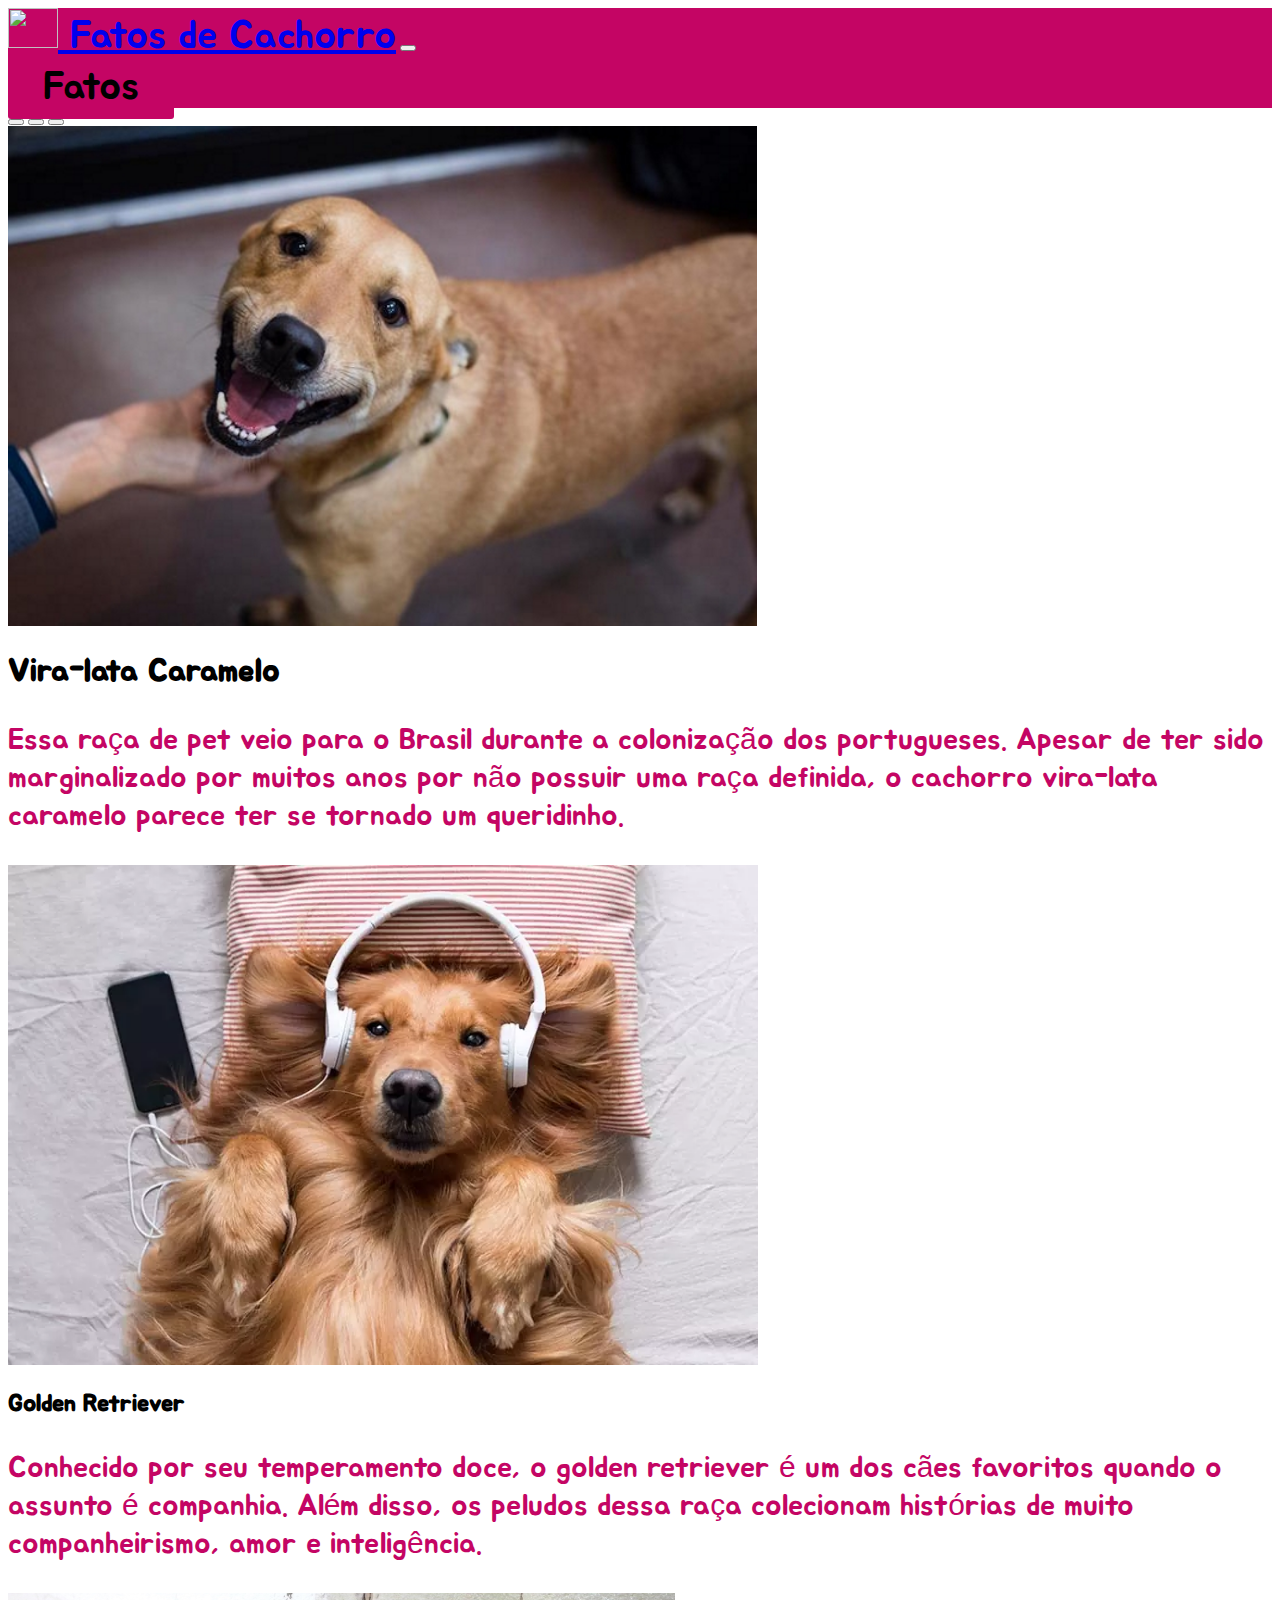
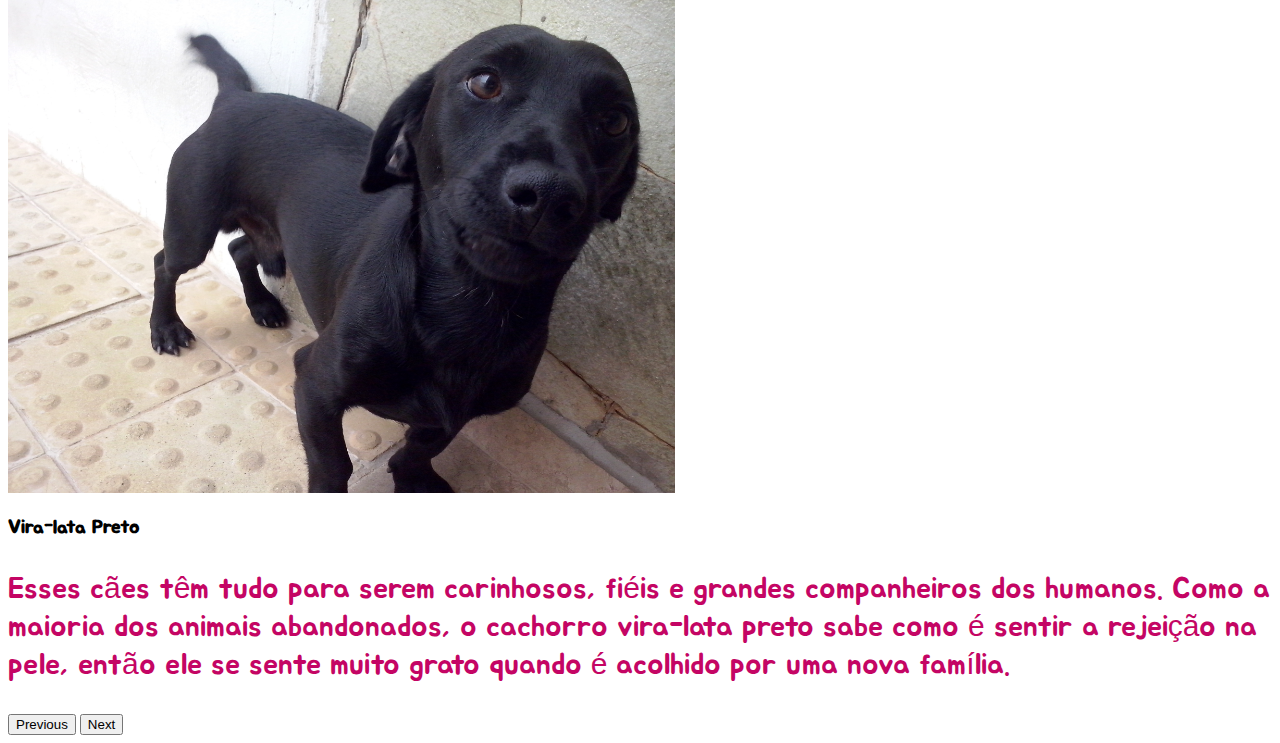
==== index.html @ 77b0a8a6 "Commit" ====
<!DOCTYPE html>
<html lang="pt-br">

<head>
  <meta charset="UTF-8">
  <title>Fatos sobre Cachorros</title>
  <link rel="stylesheet" href="./Assets/Css/main.css">
  <link rel="shortcut icon"
    href="https://img.favpng.com/23/19/22/animals-icon-woof-woof-icon-dog-icon-png-favpng-qYRWzpkHmgVLvV2yLnAdzCaRW.jpg"
    type="imagem">
  <link href="https://cdn.jsdelivr.net/npm/bootstrap@5.1.3/dist/css/bootstrap.min.css" rel="stylesheet"
    integrity="sha384-1BmE4kWBq78iYhFldvKuhfTAU6auU8tT94WrHftjDbrCEXSU1oBoqyl2QvZ6jIW3" crossorigin="anonymous">
  <link rel="preconnect" href="https://fonts.googleapis.com">
  <link rel="preconnect" href="https://fonts.gstatic.com" crossorigin>
  <link href="https://fonts.googleapis.com/css2?family=Jua&display=swap" rel="stylesheet">
</head>

<body>
  <header>
    <nav class="navbar navbar-expand-lg navbar-light bg-light">
      <div class="container-fluid cor-nav">
        <a class="navbar-brand" href="#"><img
            src="https://encrypted-tbn0.gstatic.com/images?q=tbn:ANd9GcRJn_QAUdWgS8KyXrrwFNQvWGMW3zSPuUCX5Q&usqp=CAU"
            alt="" width="50" height="40" class="d-inline-block align-text-top"> Fatos de Cachorro</a>
        <button class="navbar-toggler" type="button" data-bs-toggle="collapse" data-bs-target="#navbarNavAltMarkup"
          aria-controls="navbarNavAltMarkup" aria-expanded="false" aria-label="Toggle navigation">
          <span class="navbar-toggler-icon"></span>
        </button>
        <div class="collapse navbar-collapse" id="navbarNavAltMarkup">
          <div class="navbar-nav botao">
            <a href="./Assets/Páginas/fatos.html">Fatos</a>
          </div>
        </div>
      </div>
    </nav>
  </header>
  <main>
    <div id="carouselExampleCaptions" class="carousel slide" data-bs-ride="carousel">
      <div class="carousel-indicators">
        <button type="button" data-bs-target="#carouselExampleCaptions" data-bs-slide-to="0" class="active"
          aria-current="true" aria-label="Slide 1"></button>
        <button type="button" data-bs-target="#carouselExampleCaptions" data-bs-slide-to="1"
          aria-label="Slide 2"></button>
        <button type="button" data-bs-target="#carouselExampleCaptions" data-bs-slide-to="2"
          aria-label="Slide 3"></button>
      </div>

      <div class="carousel-inner">
        <div class="carousel-item active">
          <img src="./Assets/Imagens/caramelo.png.jpg" class="d-block w-100 imagem-cachorro"
            alt="Imagem cachorro caramelo">
          <div class="carousel-caption d-none d-md-block">
            <h1 class="fonte display-4">Vira-lata Caramelo</h1>
            <p>Essa raça de pet veio para o Brasil durante a colonização dos portugueses. Apesar de ter sido
              marginalizado por
              muitos anos por não possuir uma raça definida, o cachorro vira-lata caramelo parece ter se tornado um
              queridinho.</p>
          </div>
        </div>
        <div class="carousel-item">
          <img src="./Assets/Imagens/Golden.png.webp" class="d-block w-100 imagem-cachorro"
            alt="Imagem cachorro da raça Golden">
          <div class="carousel-caption d-none d-md-block">
            <h2 class="fonte display-4">Golden Retriever</h2>
            <p>Conhecido por seu temperamento doce, o golden retriever é um dos cães favoritos quando o assunto é
              companhia.
              Além disso, os peludos dessa raça colecionam histórias de muito companheirismo, amor e inteligência.</p>
          </div>
        </div>
        <div class="carousel-item">
          <img src="./Assets/Imagens/cachorro-preto.png" class="d-block w-100 imagem-cachorro-1"
            alt="Imagem cachorro filhote preto">
          <div class="carousel-caption d-none d-md-block">
            <h3 class="fonte display-4">Vira-lata Preto</h3>
            <p>Esses cães têm tudo para serem carinhosos, fiéis e grandes companheiros dos humanos. Como a maioria dos
              animais abandonados, o cachorro vira-lata preto sabe como é sentir a rejeição na pele, então ele se sente
              muito grato quando é acolhido por uma nova família.</p>
          </div>
        </div>
      </div>
      <button class="carousel-control-prev" type="button" data-bs-target="#carouselExampleCaptions"
        data-bs-slide="prev">
        <span class="carousel-control-prev-icon" aria-hidden="true"></span>
        <span class="visually-hidden">Previous</span>
      </button>
      <button class="carousel-control-next" type="button" data-bs-target="#carouselExampleCaptions"
        data-bs-slide="next">
        <span class="carousel-control-next-icon" aria-hidden="true"></span>
        <span class="visually-hidden">Next</span>
      </button>
    </div>
  </main>
  <script src="./Assets/javaScript/main.js"></script>
  <script src="https://cdn.jsdelivr.net/npm/bootstrap@5.1.3/dist/js/bootstrap.bundle.min.js"
    integrity="sha384-ka7Sk0Gln4gmtz2MlQnikT1wXgYsOg+OMhuP+IlRH9sENBO0LRn5q+8nbTov4+1p"
    crossorigin="anonymous"></script>
</body>

</html>
---- Assets/Css/main.css ----
.imagem-cachorro {
height: 500px;
object-fit: cover;
object-position: 0 25%;
}

.imagem-cachorro-1 {
    height: 500px;
    object-fit: cover;
    object-position: 0 15%;
}

p {
    font-family: 'Jua', sans-serif;
    font-size: 30px;
    color:rgb(196, 5, 100);
}
a{
    font-family: 'Jua', sans-serif;
    font-size: 40px;   
}

.fonte{
    font-family: 'Jua', sans-serif;
    color: black;
    
}

.cor-nav{
    background-color: rgb(196, 5, 100);
    height: 100px;
}

.botao a:hover{
    border: solid 2px white; 
    color: white;
}

.botao a{
    text-decoration: none ;
    color: black;
    font-family: 'Jua', sans-serif;
    background-color: rgb(196, 5, 100);
    padding: 12.5px 35px;
    border-radius: 3px ; 
}
form{
    width: 44%; 
}
form, aside{
    margin-top: 175px ;
}
ol{
    overflow: auto;
    max-height: 400px ;
    margin: 0;
    padding: 0;
}
ol li{
    padding: 15px 27px;
    background: rgb(196, 5, 100) ;
    margin-bottom: 10px ;
    list-style-type: none;
    font-family: 'Inconsolata', monospace;
}
aside{
    display: none;
    width: 10% ;
    padding: 15px ;
    border: solid 1px rgb(196, 5, 100); 
}
label{
    font-size: 1.6rem;
    color:rgb(196, 5, 100);
    font-family: 'Jua', sans-serif;
    font-size: 30px;

}
.btn-cor{
    color: rgb(196, 5, 100);
    font-family: 'Jua', sans-serif;
}
.fatos-container{
  position: relative; 
  padding: 5px;
  
}
.fatos-background{
    height: 100vh ;
    background-image: url(../Imagens/imagem-fundo.webp);
    background-repeat: no-repeat;  
    background-size: 100%; 
}
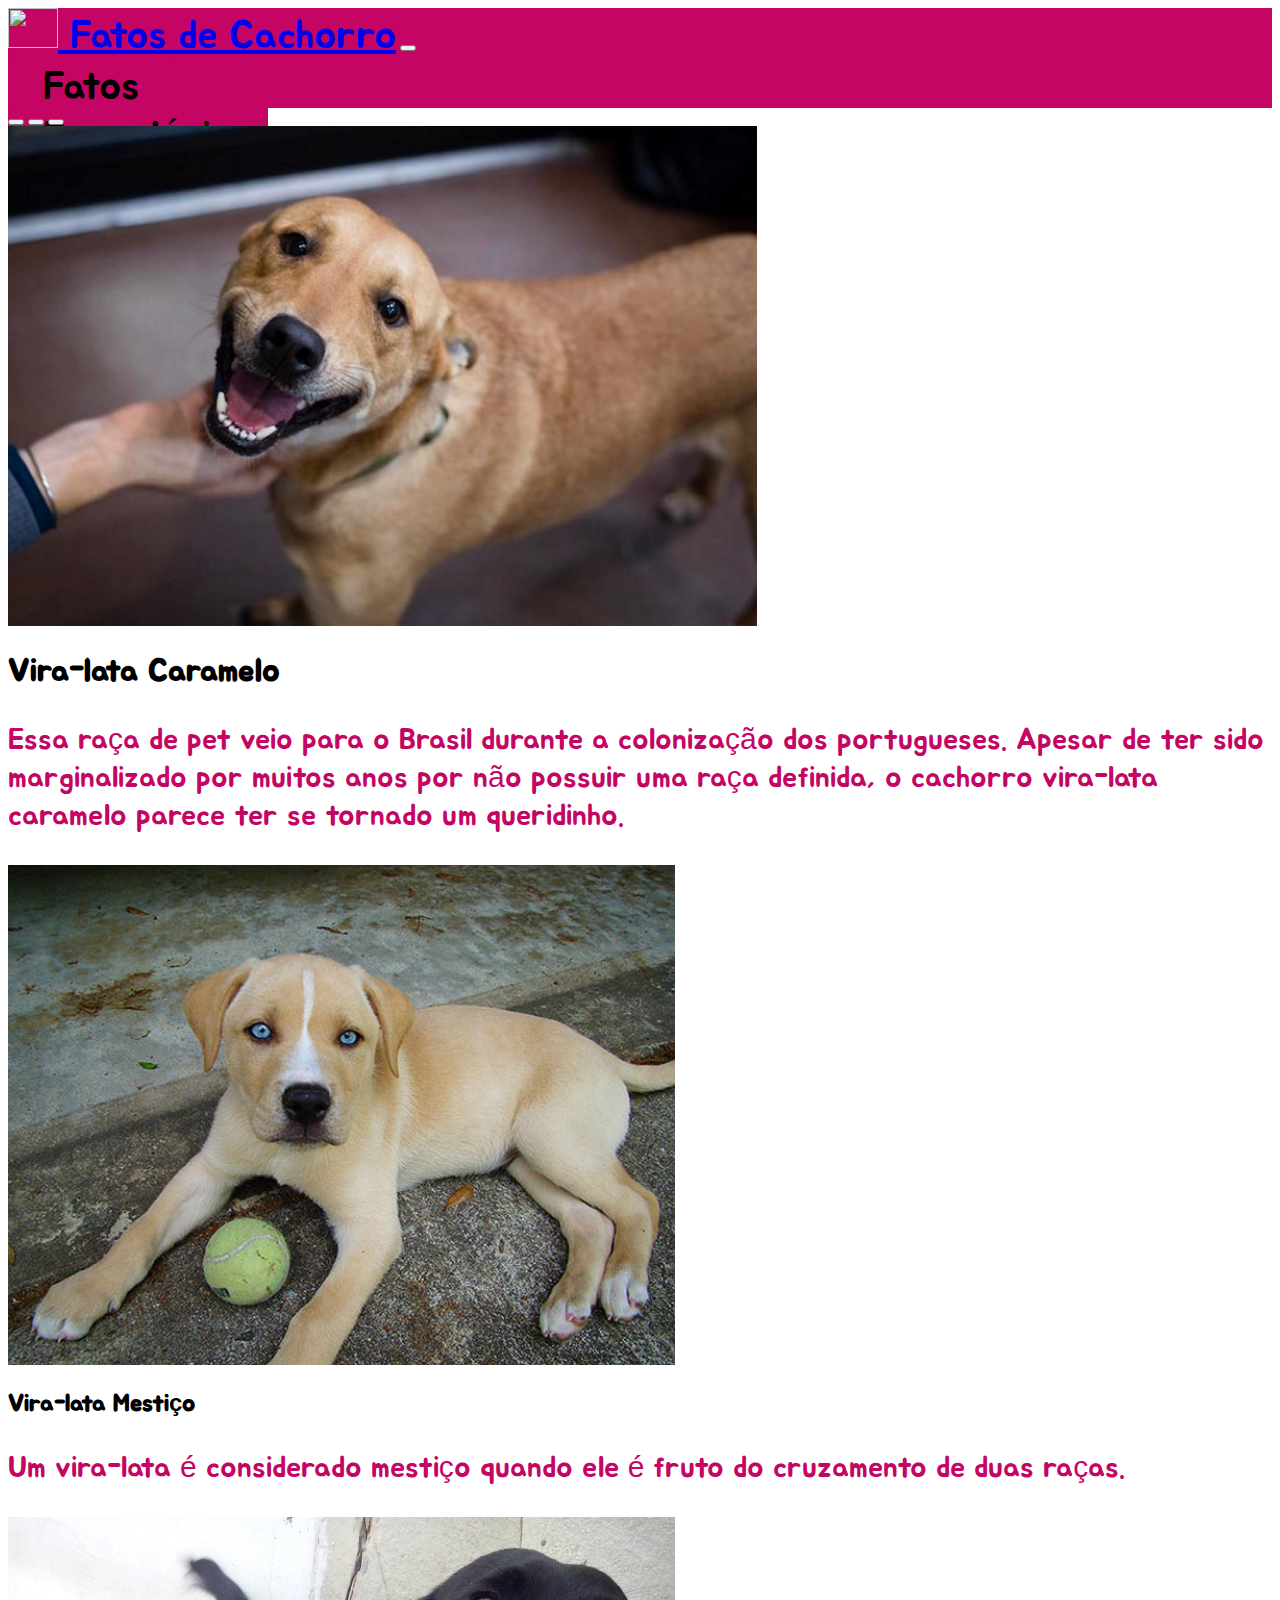
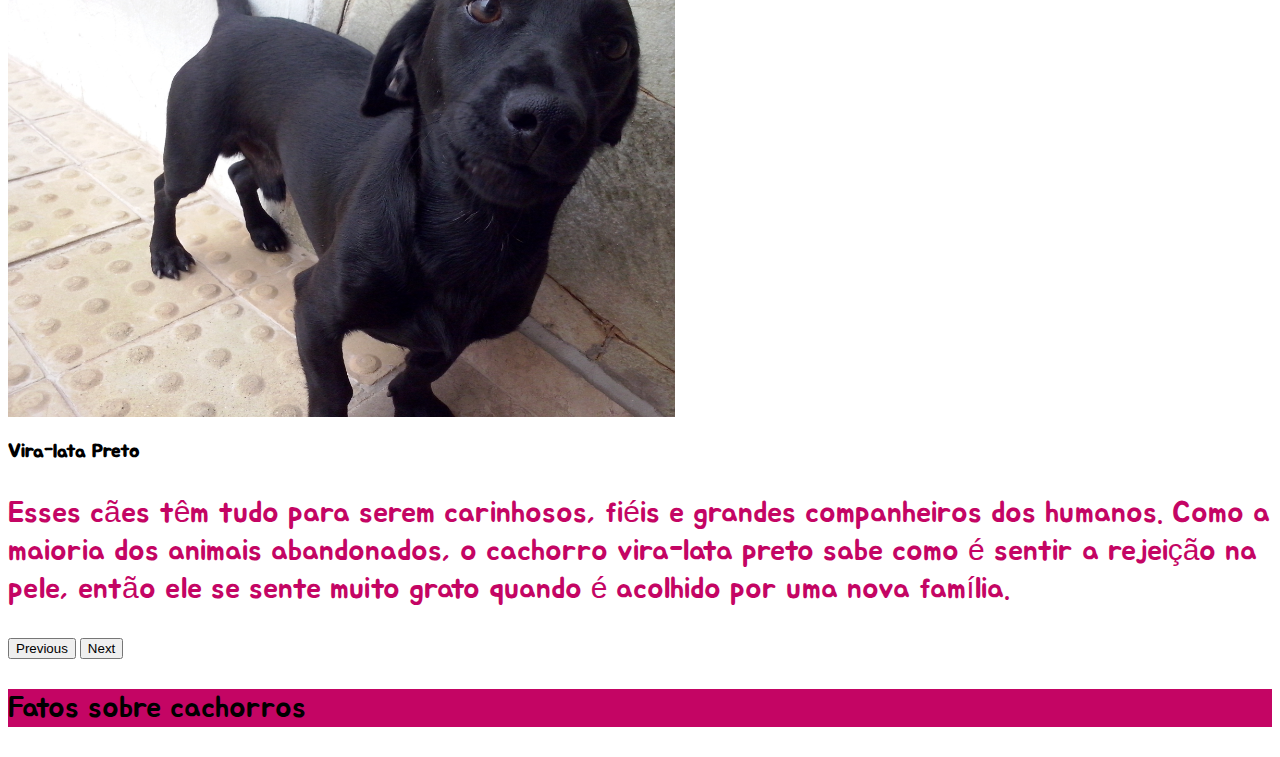
==== commit 2b500e39: "commit" ====
--- a/index.html
+++ b/index.html
@@ -30,6 +30,10 @@
           <div class="navbar-nav botao">
             <a href="./Assets/Páginas/fatos.html">Fatos</a>
           </div>
+          <div class="collapse navbar-collapse" id="navbarNavAltMarkup">
+            <div class="navbar-nav botao">
+              <a href="./Assets/Páginas/formulario.html">Formulário</a>
+            </div>
         </div>
       </div>
     </nav>
@@ -47,7 +51,7 @@
 
       <div class="carousel-inner">
         <div class="carousel-item active">
-          <img src="./Assets/Imagens/caramelo.png.jpg" class="d-block w-100 imagem-cachorro"
+          <img src="./Assets/Imagens/caramelo.jpg" class="d-block w-100 imagem-cachorro"
             alt="Imagem cachorro caramelo">
           <div class="carousel-caption d-none d-md-block">
             <h1 class="fonte display-4">Vira-lata Caramelo</h1>
@@ -58,17 +62,15 @@
           </div>
         </div>
         <div class="carousel-item">
-          <img src="./Assets/Imagens/Golden.png.webp" class="d-block w-100 imagem-cachorro"
-            alt="Imagem cachorro da raça Golden">
+          <img src="./Assets/Imagens/mestiço.jpg" class="d-block w-100 imagem-cachorro-1"
+            alt="Imagem cachorro vira-lata mestiço">
           <div class="carousel-caption d-none d-md-block">
-            <h2 class="fonte display-4">Golden Retriever</h2>
-            <p>Conhecido por seu temperamento doce, o golden retriever é um dos cães favoritos quando o assunto é
-              companhia.
-              Além disso, os peludos dessa raça colecionam histórias de muito companheirismo, amor e inteligência.</p>
+            <h2 class="fonte display-4">Vira-lata Mestiço</h2>
+            <p>Um vira-lata é considerado mestiço quando ele é fruto do cruzamento de duas raças.</p>
           </div>
         </div>
         <div class="carousel-item">
-          <img src="./Assets/Imagens/cachorro-preto.png" class="d-block w-100 imagem-cachorro-1"
+          <img src="./Assets/Imagens/cachorro-preto.png" class="d-block w-100 imagem-cachorro-2"
             alt="Imagem cachorro filhote preto">
           <div class="carousel-caption d-none d-md-block">
             <h3 class="fonte display-4">Vira-lata Preto</h3>
@@ -90,6 +92,9 @@
       </button>
     </div>
   </main>
+  <footer class="cor-footer p-2">
+    <p class="fonte m-0 text-center">Fatos sobre cachorros</p>
+  </footer>
   <script src="./Assets/javaScript/main.js"></script>
   <script src="https://cdn.jsdelivr.net/npm/bootstrap@5.1.3/dist/js/bootstrap.bundle.min.js"
     integrity="sha384-ka7Sk0Gln4gmtz2MlQnikT1wXgYsOg+OMhuP+IlRH9sENBO0LRn5q+8nbTov4+1p"
--- a/Assets/Css/main.css
+++ b/Assets/Css/main.css
@@ -5,6 +5,12 @@
 }
 
 .imagem-cachorro-1 {
+    height: 500px;
+    object-fit: cover;
+    object-position: 0 35%;
+}
+
+.imagem-cachorro-2 {
     height: 500px;
     object-fit: cover;
     object-position: 0 15%;
@@ -29,6 +35,10 @@
 .cor-nav{
     background-color: rgb(196, 5, 100);
     height: 100px;
+}
+.cor-footer{
+    background-color: rgb(196, 5, 100);
+    
 }
 
 .botao a:hover{
@@ -85,10 +95,18 @@
   padding: 5px;
   
 }
-.fatos-background{
+.fatos-fundo{
     height: 100vh ;
-    background-image: url(../Imagens/imagem-fundo.webp);
+    background-image: url(../Imagens/cachorro.jpg);
     background-repeat: no-repeat;  
-    background-size: 100%; 
+    background-size: 100%;
+    
 }
 
+.formulario-fundo {
+    height: 100vh ;
+    background-image: url(../Imagens/vira-lata-filhote.jpg);
+    background-repeat: no-repeat;  
+    background-size: 100%;
+}
+
